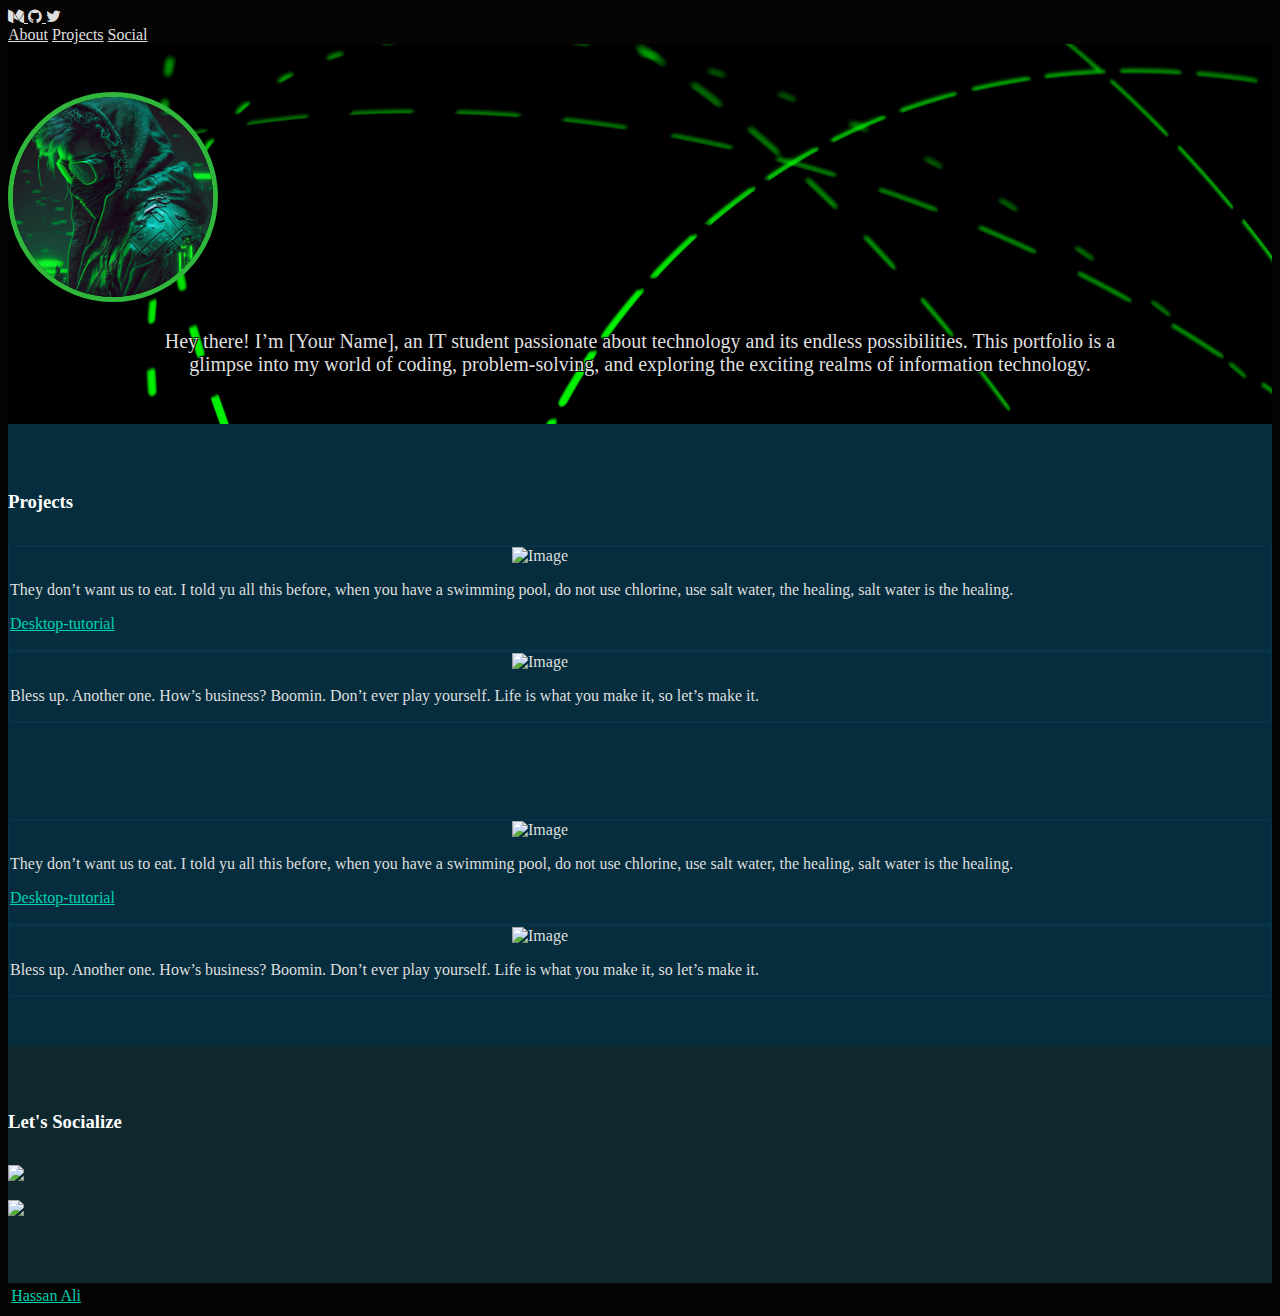
==== index.html @ 2321be52 "First_Edit" ====
<!DOCTYPE html>
<html>
<head>
	<title>Portfolio</title>
	<!-- css files -->
	<link rel="stylesheet" href="https://maxcdn.bootstrapcdn.com/font-awesome/4.6.3/css/font-awesome.min.css">
	<link rel="stylesheet" type="text/css" href="https://cdnjs.cloudflare.com/ajax/libs/bulma/0.3.1/css/bulma.min.css">
	<link rel="stylesheet" type="text/css" href="assets/css/styles.css">

	<link rel="icon" type="image/x-icon" href="assets/img/favicon.png">
	<meta name="author" content="Hassan Ali">
	<meta name="viewport" content="width=device-width, initial-scale=1.0">
</head>
	<body>
		<!-- Navbar -->
		<nav class="nav container void-background">
			<!-- This "nav-menu" is hidden on mobile -->
			<!-- Add the modifier "is-active" to display it on mobile -->
			<div class="nav-left">
				<a href="http://medium.com/@hassanhelfi/" class="nav-item">
					<span class="icon">
						<i class="fa fa-medium"></i>
					</span>
				</a>
				<a href="https://github.com/Feilieruhesoj" class="nav-item">
					<span class="icon">
						<i class="fa fa-github"></i>
					</span>
				</a>
				<a href="https://twitter.com/hassanhelfi" class="nav-item">
					<span class="icon">
						<i class="fa fa-twitter"></i>
					</span>
				</a>				
			</div>

			<div class="nav-right nav-menu">
				<a class="nav-item" href="#about">About</a>
				<a class="nav-item" href="#projects">Projects</a>
				<a class="nav-item" href="#social">Social</a>
			</div>

			<!-- This "nav-toggle" hamburger menu is only visible on mobile -->
			<!-- You need JavaScript to toggle the "is-active" class on "nav-menu" -->
			<span class="nav-toggle">
				<span></span>
				<span></span>
				<span></span>
			</span>
		</nav>
				
		<!-- About Me -->
		<section id="about" class="section section-1">
			<div class="container has-text-centered">
				<!-- Source: https://flic.kr/p/pAZBNK -->
				<img class="avatar" src="assets/img/green_avatar.jpg">
			</div>
			<div class="container"></br>
				<p class="intro" style="text-align: center" >
					Hey there! I’m [Your Name], an IT student passionate about technology and its endless possibilities. This portfolio is a glimpse into my world of coding, problem-solving, and exploring the exciting realms of information technology.
				</p>
			</div>
		</section>
		
		<!-- Projects -->
		<section  id="projects" class="section section-2">
			<div class="container">
				<div class="has-text-centered">
					<h3 class="title is-3">Projects</h3>
				</div>
				
				<div class="columns is-multiline is-desktop">
					<!-- Project 1 -->
					<div class="column">
						<div class="box project-text">
							<article>
								<div>
									<figure class="image project-figure">
										<img src="assets/img/project-1.jpg" alt="Image">
									</figure>
								</div>
								<div>			
									<p>
										They don’t want us to eat. I told yu all this before, when you have a swimming pool, do not use chlorine, use salt water, the healing, salt water is the healing.
										<p><a href="https://github.com/Feilieruhesoj/desktop-tutorial">Desktop-tutorial</a></p>
									</p>
								</div>
							</article>
						</div>
					</div>
					<!-- Project 2 -->
					<div class="column">
						<div class="box project-text">
							<article>
								<div>
									<figure class="image project-figure">
										<img src="assets/img/project-2.jpg" alt="Image">
									</figure>
								</div>
								<div>			
									<p>
										Bless up. Another one. How’s business? Boomin. Don’t ever play yourself. Life is what you make it, so let’s make it.
									</p>
								</div>
							</article>
						</div>
					</div>
				</div>
			</div>

		</section>
		<section  id="projects" class="section section-2">
			<div class="container">
				<div class="columns is-multiline is-desktop">
					<!-- Project 1 -->
					<div class="column">
						<div class="box project-text">
							<article>
								<div>
									<figure class="image project-figure">
										<img src="assets/img/project-1.jpg" alt="Image">
									</figure>
								</div>
								<div>			
									<p>
										They don’t want us to eat. I told yu all this before, when you have a swimming pool, do not use chlorine, use salt water, the healing, salt water is the healing.
										<p><a href="https://github.com/Feilieruhesoj/desktop-tutorial">Desktop-tutorial</a></p>
									</p>
								</div>
							</article>
						</div>
					</div>
					<!-- Project 2 -->
					<div class="column">
						<div class="box project-text">
							<article>
								<div>
									<figure class="image project-figure">
										<img src="assets/img/project-2.jpg" alt="Image">
									</figure>
								</div>
								<div>			
									<p>
										Bless up. Another one. How’s business? Boomin. Don’t ever play yourself. Life is what you make it, so let’s make it.
									</p>
								</div>
							</article>
						</div>
					</div>
				</div>
			</div>

		</section>

		<!-- Social -->
		<section id="social" class="section section-3">
			<div class="container">
				<div class="has-text-centered">					
					<h3 class="title is-3">Let's Socialize</h3>
				</div>
				<div class="social-container columns">
					<div class="column is-6 has-text-centered">
						<a target="_blank" href="https://ca.linkedin.com/in/hassan-ali-6132468a"><img class="" src="assets/img/linkedin.png"></a>
					</div>
					<div class="column is-6 has-text-centered">
						<a target="_blank" href="https://www.facebook.com/Hassan.Helfi"><img class="" src="assets/img/facebook.png"></a>
					</div>
				</div>
			</div>
		</section>	
		
		<!-- Footer -->
		<section class="section-4 has-text-centered container">
			<a href="http://www.hassanali.me/about">Hassan Ali</a>
		</section>
		
		<!-- Scripts  -->
		<script src="controller.js"></script>		
	</body>	
</html>
---- assets/css/styles.css ----
html, body{
	font-size:16px;
	color: #dfdfdf;
	background-color: #070504; 
}

a {
  color: #00d1b2;
}

a:hover {
  color: #00d1b2;
}

section{
	padding-top: 3rem;
	padding-bottom: 3rem;
}

.section-1 {
	background: #063647;
	background-image: url("/assets/img/green_l.jpg");
	background-size: cover;
	background-repeat: no-repeat;
	font-weight: 450;
	font-size: 20px;
	text-shadow: 
		-1px 1px 0 #000, 
		1px 1px 0 #000, 
		1px -1px 0 #000, 
		-1px -1px 0 #000; 
}

.section-2 {
	background-color: #052D3D;
}

.section-3 {
	background-color: #0E282E;
}

.section-4 {
	background-color: #070504;
	padding: 0.2rem;
}

a.nav-item {
	color: #dfdfdf;
}

a.nav-item:hover {
	color: #fff;
}

.avatar{
	height:200px;
	border-radius: 50%;
	border-style: solid;
	border-width: 5px;
	border-color: rgb(48, 184, 60)
}

.intro-description{
	padding-top: 1rem;
}

.social-container img{
	max-width:100%;
	max-height:175px;
	margin-bottom:15px;
}

.project-figure {
	margin: 0 auto 1rem auto;
	max-height: 256px;
	max-width: 256px;
}

.project-text {
	text-align: justify;
}

.box {
	background-color: transparent;
	border: 2px solid rgba(7, 59, 79, 0.5);
}

.title {
	color: #fff;
	text-align: left;
	margin-bottom: 2rem;
}

.intro {
	text-align: justify;
	width: 80%;
	margin: 0 auto;
}

.void-background {
	background-color: transparent; 
}

@media screen and (max-width: 768px) {
	.nav-menu {
		background-color: #063647;
	}

	.nav-toggle:hover {
		background-color: transparent;
	}

	.nav-toggle span {
		background-color: #dfdfdf;
	}

	.nav-toggle span:hover {
		background-color: #fff;
	}

}
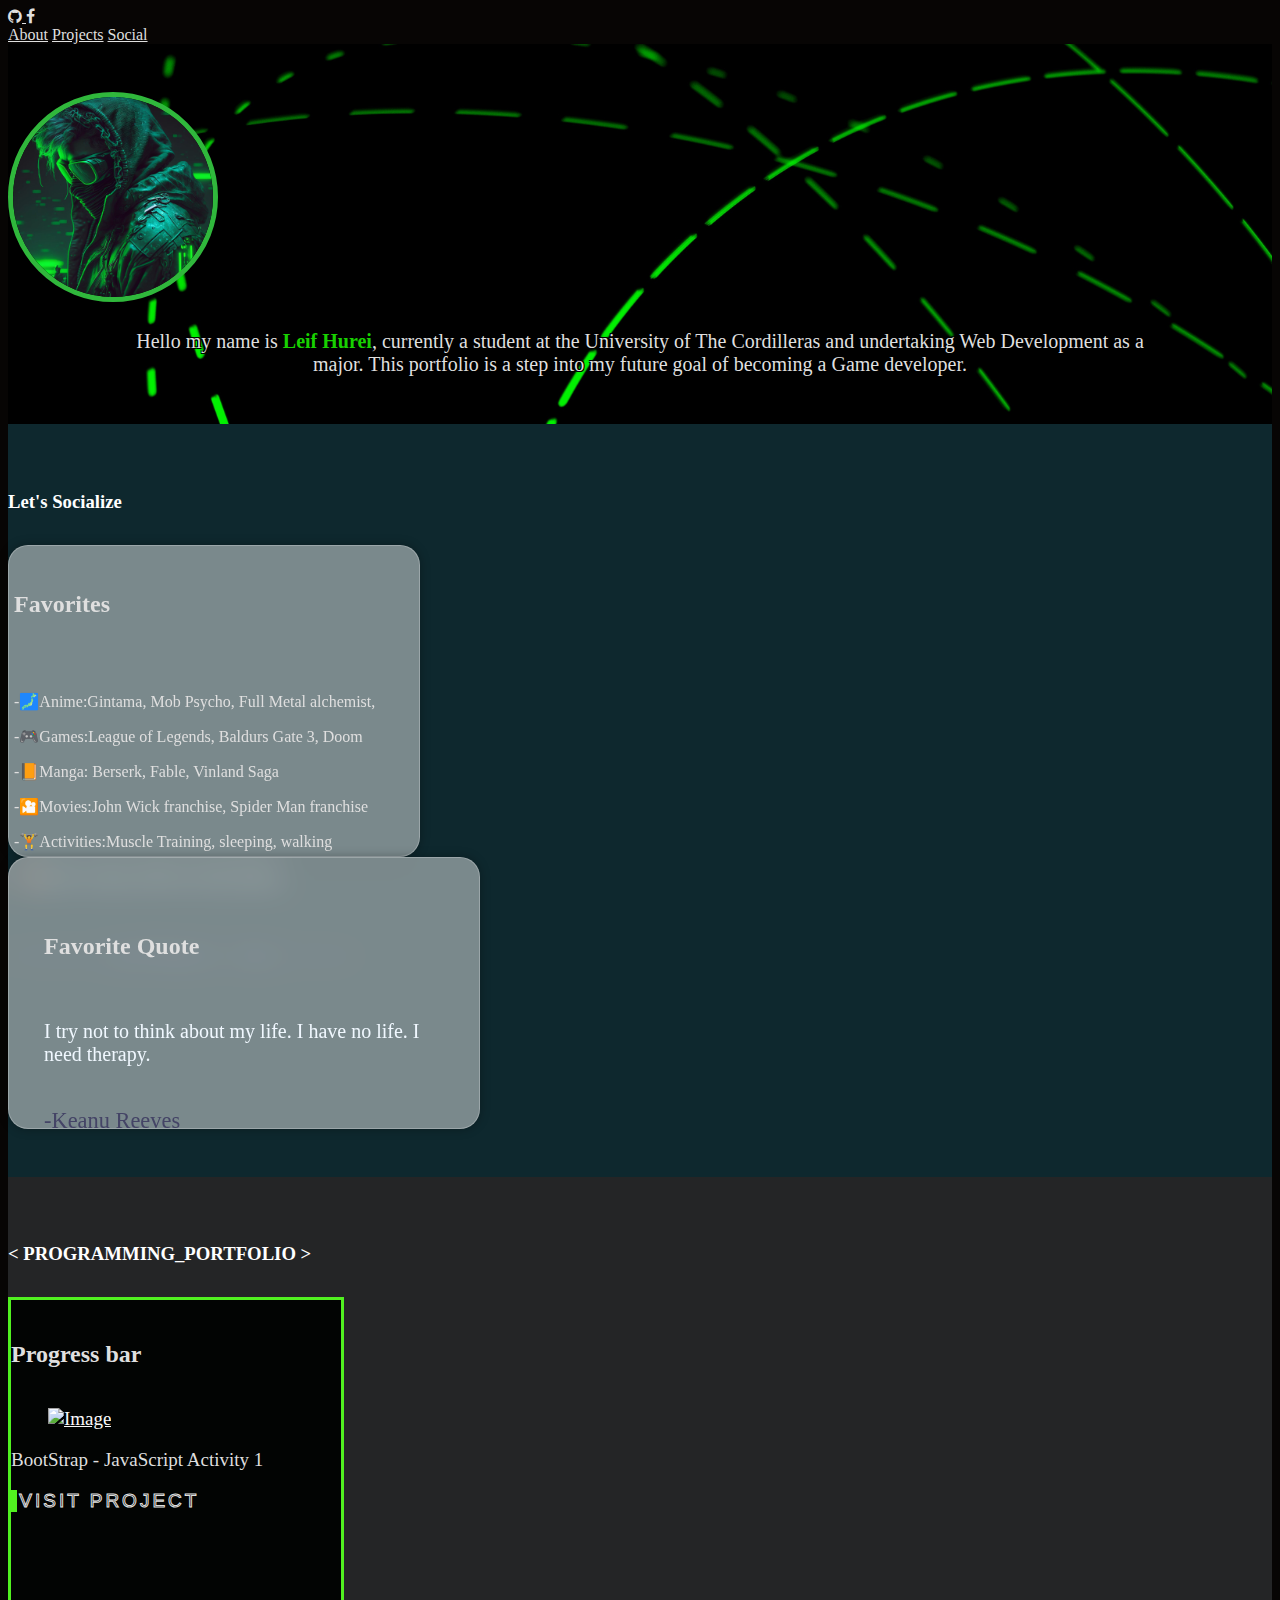
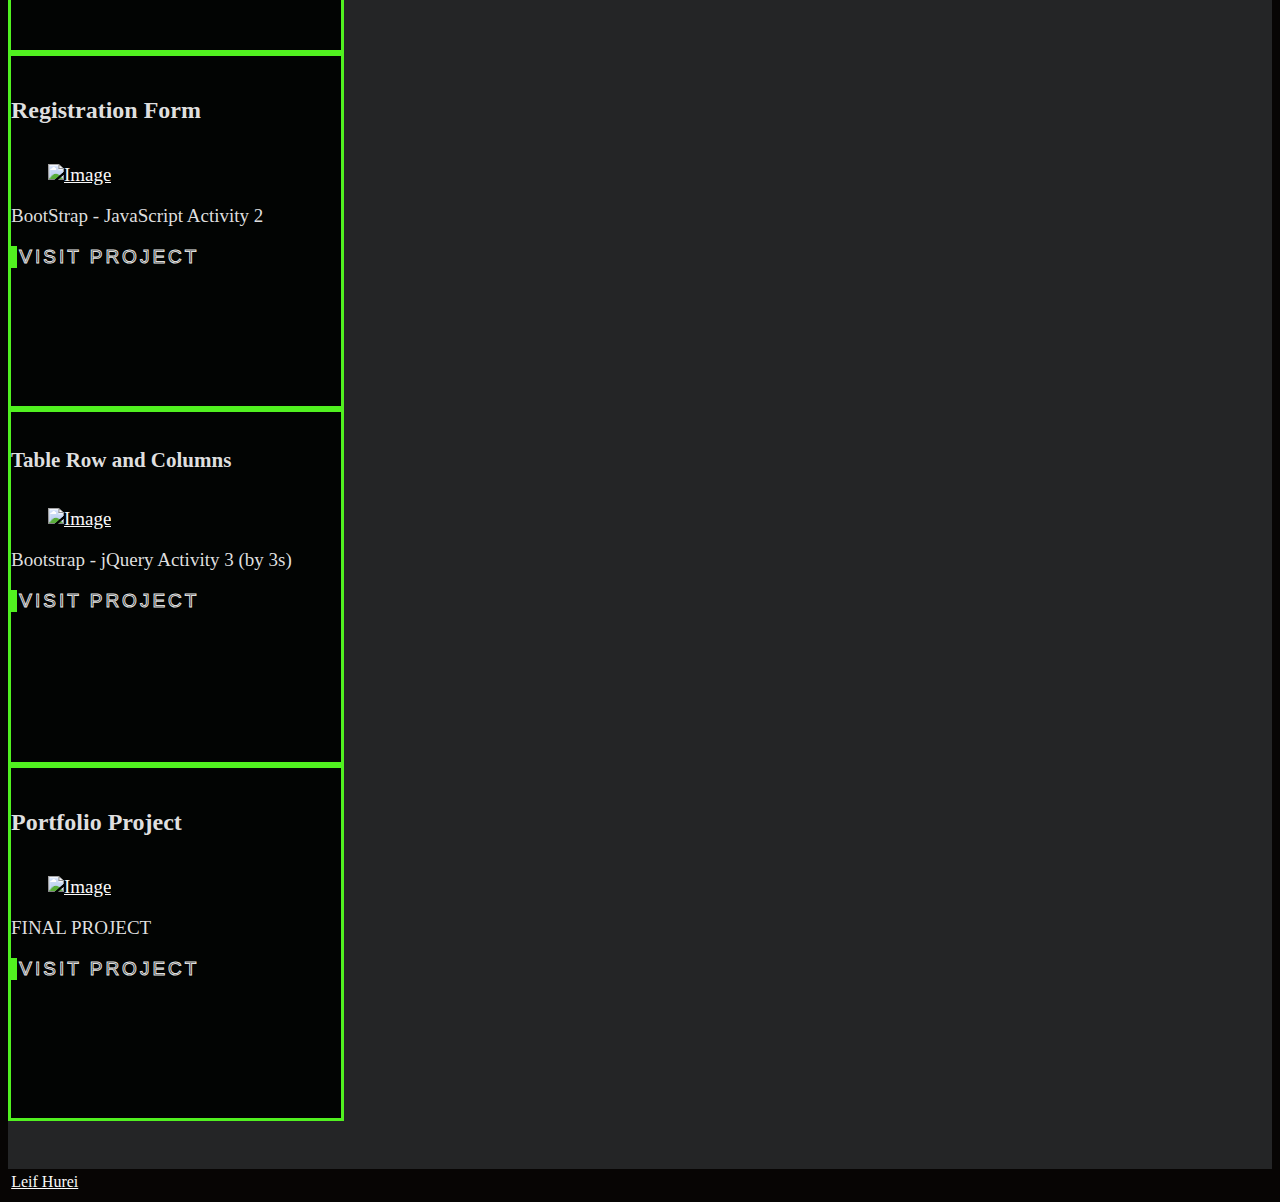
==== commit f849450a: "Edit 2" ====
--- a/index.html
+++ b/index.html
@@ -6,10 +6,10 @@
 	<link rel="stylesheet" href="https://maxcdn.bootstrapcdn.com/font-awesome/4.6.3/css/font-awesome.min.css">
 	<link rel="stylesheet" type="text/css" href="https://cdnjs.cloudflare.com/ajax/libs/bulma/0.3.1/css/bulma.min.css">
 	<link rel="stylesheet" type="text/css" href="assets/css/styles.css">
-
 	<link rel="icon" type="image/x-icon" href="assets/img/favicon.png">
 	<meta name="author" content="Hassan Ali">
 	<meta name="viewport" content="width=device-width, initial-scale=1.0">
+	
 </head>
 	<body>
 		<!-- Navbar -->
@@ -17,19 +17,15 @@
 			<!-- This "nav-menu" is hidden on mobile -->
 			<!-- Add the modifier "is-active" to display it on mobile -->
 			<div class="nav-left">
-				<a href="http://medium.com/@hassanhelfi/" class="nav-item">
-					<span class="icon">
-						<i class="fa fa-medium"></i>
-					</span>
-				</a>
 				<a href="https://github.com/Feilieruhesoj" class="nav-item">
 					<span class="icon">
 						<i class="fa fa-github"></i>
 					</span>
 				</a>
-				<a href="https://twitter.com/hassanhelfi" class="nav-item">
+
+				<a href="https://www.facebook.com/leif.hurei" class="nav-item">
 					<span class="icon">
-						<i class="fa fa-twitter"></i>
+						<i class="fa fa-facebook"></i>
 					</span>
 				</a>				
 			</div>
@@ -56,33 +52,81 @@
 				<img class="avatar" src="assets/img/green_avatar.jpg">
 			</div>
 			<div class="container"></br>
-				<p class="intro" style="text-align: center" >
-					Hey there! I’m [Your Name], an IT student passionate about technology and its endless possibilities. This portfolio is a glimpse into my world of coding, problem-solving, and exploring the exciting realms of information technology.
+				<p class="intro"  >
+					Hello my name is <strong class="strong_1">Leif Hurei</strong>, currently a student at the University of The Cordilleras and undertaking Web Development as a major. This portfolio is a step into my future goal of becoming a Game developer.
 				</p>
 			</div>
 		</section>
+
+		<!-- Social -->
+		<section id="social" class="section section-3">
+			<div class="container">
+				<div class="has-text-centered">					
+					<h3 class="title is-3">Let's Socialize</h3>
+				</div>
+				<div class="social-container columns">
+					<div class="column is-6 has-text-centered">
+						<div class="card_1">
+							<h5 style="font-size: 24px;" > <strong>Favorites</strong></h5>
+							<br>
+						<p class="text_left">-🗾Anime:Gintama, Mob Psycho, Full Metal alchemist, </p>
+						<p class="text_left">-🎮Games:League of Legends, Baldurs Gate 3, Doom</p>
+						<p class="text_left">-📙Manga: Berserk, Fable, Vinland Saga</p>
+						<p class="text_left">-🎦Movies:John Wick franchise, Spider Man franchise</p>
+						<p class="text_left">-🏋Activities:Muscle Training, sleeping, walking</p>
+						<p class="text_left">-🍗Food: Lechon, Hot Pot, Fried chicken</p>
+						
+							<br>
+						<p class="card-footer">-------------Leif Hurei L. Jose-----------</p>
+					  </div>
+					</div>
+					
+					  <div class="column is-6 has-text-centered">
+						<div class="card_2">
+							<h5 style="font-size: 24px;" > <strong>Favorite Quote</strong></h5>
+						<p style="font-size: 20px; color:aliceblue">
+							I try not to think about my life. I have no life. I need therapy.
+						</p>
+						<p class="card-footer">-Keanu Reeves</p>
+					  </div>
+					</div>
+					  
+				</div>
+				</div>
+				
+			</div>
+		</section>	
 		
 		<!-- Projects -->
 		<section  id="projects" class="section section-2">
 			<div class="container">
 				<div class="has-text-centered">
-					<h3 class="title is-3">Projects</h3>
+					<h3 class="title is-3">< PROGRAMMING_PORTFOLIO ></h3>
 				</div>
 				
 				<div class="columns is-multiline is-desktop">
 					<!-- Project 1 -->
 					<div class="column">
 						<div class="box project-text">
+							<h5 style ="font-size: 24px"> Progress bar</h5>
 							<article>
 								<div>
 									<figure class="image project-figure">
-										<img src="assets/img/project-1.jpg" alt="Image">
+										<a href="https://github.com/Feilieruhesoj/Progress_Bar.git"><img src="assets/img/project-1.jpg" alt="Image" ></a>
 									</figure>
 								</div>
 								<div>			
 									<p>
-										They don’t want us to eat. I told yu all this before, when you have a swimming pool, do not use chlorine, use salt water, the healing, salt water is the healing.
-										<p><a href="https://github.com/Feilieruhesoj/desktop-tutorial">Desktop-tutorial</a></p>
+										BootStrap - JavaScript Activity 1
+										<div></div>
+
+									<a href="https://github.com/Feilieruhesoj/Progress_Bar.git">
+										<button class="button" data-text="Awesome" >	
+											<span class="actual-text" >&nbsp;Visit project&nbsp;</span>
+											<span aria-hidden="true" class="hover-text" >&nbsp;Visit Project&nbsp;</span>
+										</button>
+									</a>
+
 									</p>
 								</div>
 							</article>
@@ -91,87 +135,89 @@
 					<!-- Project 2 -->
 					<div class="column">
 						<div class="box project-text">
+							<h5 style ="font-size: 24px"> Registration Form </h5>
 							<article>
 								<div>
 									<figure class="image project-figure">
-										<img src="assets/img/project-2.jpg" alt="Image">
+										<a href="https://github.com/Feilieruhesoj/Registration-Form.git"><img src="assets/img/project-1.jpg" alt="Image" ></a>
 									</figure>
 								</div>
 								<div>			
 									<p>
-										Bless up. Another one. How’s business? Boomin. Don’t ever play yourself. Life is what you make it, so let’s make it.
+										BootStrap - JavaScript Activity 2
+										<div></div>
+										<a href="https://github.com/Feilieruhesoj/Registration-Form.git">
+											<button class="button" data-text="Awesome" >	
+												<span class="actual-text" >&nbsp;Visit project&nbsp;</span>
+												<span aria-hidden="true" class="hover-text" >&nbsp;Visit Project&nbsp;</span>
+											</button>
+										</a>
 									</p>
 								</div>
 							</article>
 						</div>
 					</div>
-				</div>
-			</div>
-
-		</section>
-		<section  id="projects" class="section section-2">
-			<div class="container">
-				<div class="columns is-multiline is-desktop">
-					<!-- Project 1 -->
+					<!-- Project 3 -->
 					<div class="column">
 						<div class="box project-text">
+							<h5 style ="font-size: 21px"> Table Row and Columns</h5>
 							<article>
 								<div>
 									<figure class="image project-figure">
-										<img src="assets/img/project-1.jpg" alt="Image">
+										<a href="https://github.com/Feilieruhesoj/desktop-tutorial"><img src="assets/img/project-1.jpg" alt="Image" ></a>
 									</figure>
 								</div>
 								<div>			
 									<p>
-										They don’t want us to eat. I told yu all this before, when you have a swimming pool, do not use chlorine, use salt water, the healing, salt water is the healing.
-										<p><a href="https://github.com/Feilieruhesoj/desktop-tutorial">Desktop-tutorial</a></p>
+										Bootstrap - jQuery Activity 3 (by 3s) 
+										<div></div>
+										<a href="https://github.com/Feilieruhesoj/Progress_Bar.git">
+											<button class="button" data-text="Awesome" >	
+												<span class="actual-text" >&nbsp;Visit project&nbsp;</span>
+												<span aria-hidden="true" class="hover-text" >&nbsp;Visit Project&nbsp;</span>
+											</button>
+										</a>
 									</p>
 								</div>
 							</article>
 						</div>
 					</div>
-					<!-- Project 2 -->
-					<div class="column">
-						<div class="box project-text">
-							<article>
-								<div>
-									<figure class="image project-figure">
-										<img src="assets/img/project-2.jpg" alt="Image">
-									</figure>
-								</div>
-								<div>			
-									<p>
-										Bless up. Another one. How’s business? Boomin. Don’t ever play yourself. Life is what you make it, so let’s make it.
-									</p>
-								</div>
-							</article>
-						</div>
-					</div>
+				<!-- Project 4 -->
+				<div class="column">
+					<div class="box project-text">
+						<h5 style ="font-size: 24px">Portfolio Project</h5>
+						<article>
+							<div>
+								<figure class="image project-figure">
+									<a href="https://github.com/Feilieruhesoj/desktop-tutorial"><img src="assets/img/project-1.jpg" alt="Image" ></a>
+								</figure>
+							</div>
+
+							<div>			
+								<p>
+									FINAL PROJECT					
+									<div></div>				
+									<a href="https://github.com/Feilieruhesoj/Progress_Bar.git">
+										<button class="button" data-text="Awesome" >	
+											<span class="actual-text" >&nbsp;Visit project&nbsp;</span>
+											<span aria-hidden="true" class="hover-text" >&nbsp;Visit Project&nbsp;</span>
+										</button>
+									</a>
+								</p>
+							</div>
+						</article>
+					</div>
+				</div>
 				</div>
 			</div>
 
 		</section>
 
-		<!-- Social -->
-		<section id="social" class="section section-3">
-			<div class="container">
-				<div class="has-text-centered">					
-					<h3 class="title is-3">Let's Socialize</h3>
-				</div>
-				<div class="social-container columns">
-					<div class="column is-6 has-text-centered">
-						<a target="_blank" href="https://ca.linkedin.com/in/hassan-ali-6132468a"><img class="" src="assets/img/linkedin.png"></a>
-					</div>
-					<div class="column is-6 has-text-centered">
-						<a target="_blank" href="https://www.facebook.com/Hassan.Helfi"><img class="" src="assets/img/facebook.png"></a>
-					</div>
-				</div>
-			</div>
-		</section>	
+
 		
 		<!-- Footer -->
 		<section class="section-4 has-text-centered container">
-			<a href="http://www.hassanali.me/about">Hassan Ali</a>
+			<a href="https://github.com/Feilieruhesoj">Leif Hurei</a>
 		</section>
 		
 		<!-- Scripts  -->
--- a/assets/css/styles.css
+++ b/assets/css/styles.css
@@ -5,11 +5,11 @@
 }
 
 a {
-  color: #00d1b2;
+  color: #fafafa;
 }
 
 a:hover {
-  color: #00d1b2;
+  color: #18d100;
 }
 
 section{
@@ -31,8 +31,13 @@
 		-1px -1px 0 #000; 
 }
 
+.strong_1{
+	color:#18d100;
+}
+
 .section-2 {
-	background-color: #052D3D;
+	background-color: #242526;
+
 }
 
 .section-3 {
@@ -77,12 +82,17 @@
 }
 
 .project-text {
-	text-align: justify;
+	font-size: 19px;
+
 }
 
 .box {
-	background-color: transparent;
-	border: 2px solid rgba(7, 59, 79, 0.5);
+	background-color: #020403;
+	border: 3px solid;
+	border-color: #51f120;
+	height: 350px;
+	width: 330px;
+
 }
 
 .title {
@@ -92,7 +102,7 @@
 }
 
 .intro {
-	text-align: justify;
+	text-align: center;
 	width: 80%;
 	margin: 0 auto;
 }
@@ -101,6 +111,94 @@
 	background-color: transparent; 
 }
 
+/* === removing default button style ===*/
+.button {
+	margin: 0;
+	height: auto;
+	background: transparent;
+	padding: 0;
+	border: none;
+	cursor: pointer;
+  }
+  
+  /* button styling */
+  .button {
+	--border-right: 6px;
+	--text-stroke-color: rgba(255, 255, 255, 0.897);
+	--animation-color: #51f120;
+	--fs-size: 1em;
+	letter-spacing: 3px;
+	text-decoration: none;
+	font-size: var(--fs-size);
+	font-family: "Arial";
+	position: relative;
+	text-transform: uppercase;
+	color: transparent;
+	-webkit-text-stroke: 1px var(--text-stroke-color);
+  }
+  /* this is the text, when you hover on button */
+  .hover-text {
+	position: absolute;
+	box-sizing: border-box;
+	content: attr(data-text);
+	color: var(--animation-color);
+	width: 0%;
+	inset: 0;
+	border-right: var(--border-right) solid var(--animation-color);
+	overflow: hidden;
+	transition: 0.5s;
+	-webkit-text-stroke: 1px var(--animation-color);
+  }
+  /* hover */
+  .button:hover .hover-text {
+	width: 100%;
+	filter: drop-shadow(0 0 23px var(--animation-color))
+  }
+
+  .text_left{
+	text-align: left;
+  }
+  .card_1 {
+	max-width: 200px;
+	min-height: 200px;
+	flex-direction: column;
+
+ 
+	max-width: 400px;
+	height: 300px;
+	padding: 	5px;
+  
+	border: 1px solid rgba(255, 255, 255, .25);
+	border-radius: 20px;
+	background-color: rgba(255, 255, 255, 0.45);
+	box-shadow: 0 0 10px 1px rgba(0, 0, 0, 0.25);
+  
+	backdrop-filter: blur(15px);
+  }
+  .card_2 {
+	max-width: 200px;
+	min-height: 200px;
+	display: flex;
+	flex-direction: column;
+	justify-content: space-between;
+ 
+	max-width: 400px;
+	height: 200px;
+	padding: 35px;
+  
+	border: 1px solid rgba(255, 255, 255, .25);
+	border-radius: 20px;
+	background-color: rgba(255, 255, 255, 0.45);
+	box-shadow: 0 0 10px 1px rgba(0, 0, 0, 0.25);
+  
+	backdrop-filter: blur(15px);
+  }
+  
+  .card-footer {
+	font-size: 1.4em;
+	color: #446;
+  }
+  
 @media screen and (max-width: 768px) {
 	.nav-menu {
 		background-color: #063647;
